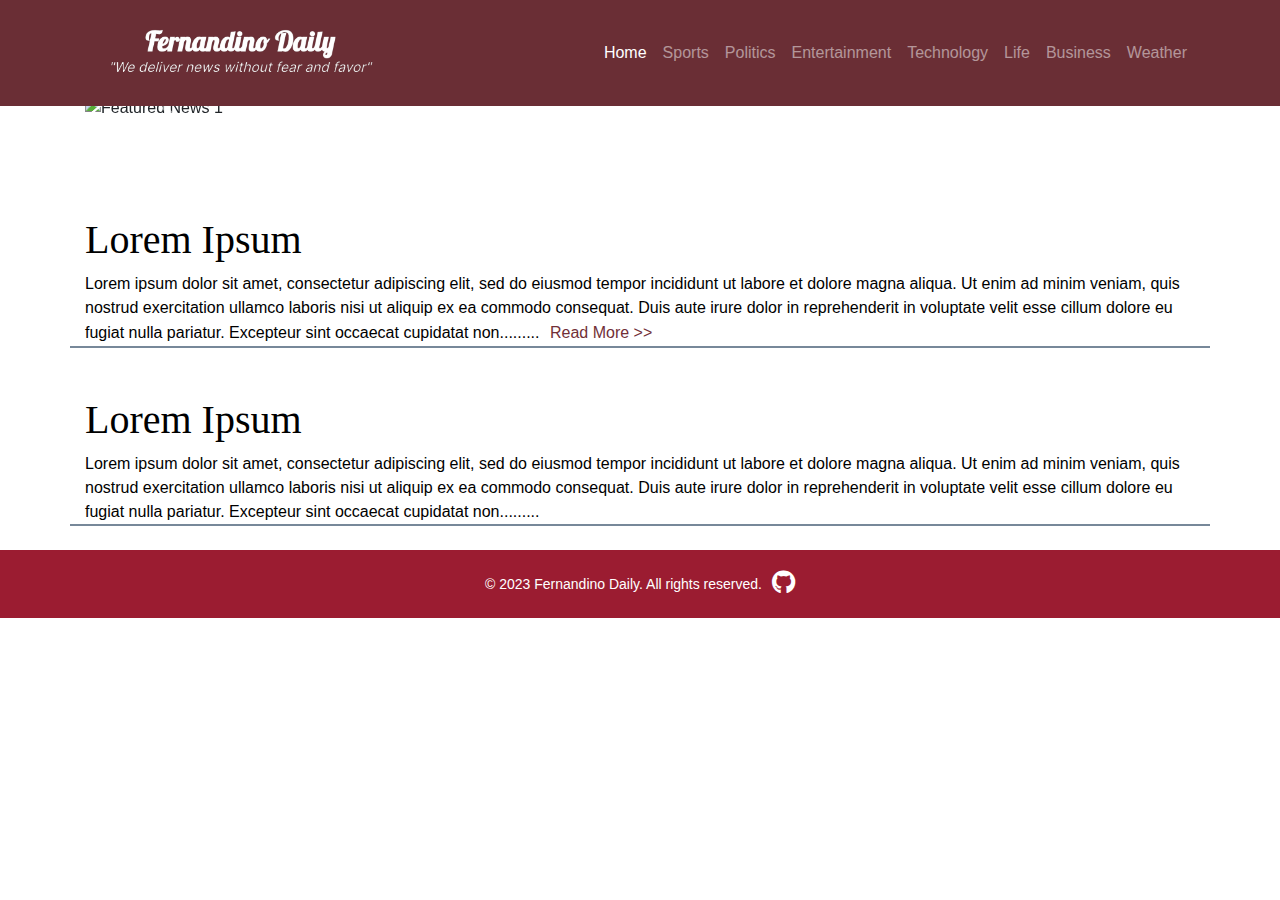
==== index.html @ 5746e32a "Add files via upload" ====
<!--ReadMe
Instructions to Developers: Replace "#" in href with corresponding links, Do not change anything beyond body tag unless you were instructed

Your Lead Developer: janandrei-->
<!--ReadMe
Instructions to Developers: Replace "#" in href with corresponding links, Do not change anything beyond body tag unless you were instructed

Your Lead Developer: janandrei-->
<!DOCTYPE html>
<html lang="en">
<head>
  <meta charset="UTF-8">
  <meta name="viewport" content="width=device-width, initial-scale=1">
  <title>Fernandino Daily</title>
  <!-- Bootstrap CSS -->
  <link rel="stylesheet" href="https://cdn.jsdelivr.net/npm/bootstrap@4.6.2/dist/css/bootstrap.min.css">
  <script src="https://cdn.jsdelivr.net/npm/jquery@3.7.1/dist/jquery.slim.min.js"></script>
  <script src="https://cdn.jsdelivr.net/npm/popper.js@1.16.1/dist/umd/popper.min.js"></script>
  <script src="https://cdn.jsdelivr.net/npm/bootstrap@4.6.2/dist/js/bootstrap.bundle.min.js"></script>  <!-- External CSS -->
  <link rel="stylesheet" href="styles.css">
  <!--Ito yung mga fonts and icons-->
  <script src="404.js"></script>
  <link rel="stylesheet" href="https://cdnjs.cloudflare.com/ajax/libs/font-awesome/5.15.1/css/all.min.css">
  <link href='https://tools-static.wmflabs.org/fontcdn/css?family=Open+Sans' rel='stylesheet' type='text/css'>
</head>
<body>

<!-- Navbar -->
<nav class="navbar navbar-expand-lg navbar-dark fixed-top">
  <div class="container">
    <!-- Logo -->
    <img class="navbar-brand" src="logo.png">
    
    <!-- Yumburger menu for mobile view (Singhot-sarap Yumburger)-->
    <button class="navbar-toggler" type="button" data-toggle="collapse" data-target="#navbarNav" aria-controls="navbarNav" aria-expanded="false" aria-label="Toggle navigation">
      <span class="navbar-toggler-icon"></span>
    </button>
    <!-- Navigation links -->
    <div class="collapse navbar-collapse" id="navbarNav">
      <ul class="navbar-nav ml-auto">
        <li>
            <li class="nav-item active">
          <a class="nav-link" href="#">Home</a>
        </li>
        </li>
        <li>
          <a class="nav-link" href="sports.html">Sports</a>
        </li>
        <li class="nav-item">
          <a class="nav-link" href="politics.html">Politics</a>
        </li>
        <!-- Add more navigation links as needed (Yung lumilitaw sa taas, basta yon)-->
        <li class="nav-item">
          <a class="nav-link" href="ent.html">Entertainment</a>
        </li>
        <li class="nav-item">
          <a class="nav-link" href="tech.html">Technology</a>
        </li>
        <li class="nav-item">
          <a class="nav-link" href="life.html">Life</a>
        </li>
        <li class="nav-item">
          <a class="nav-link" href="buss.html">Business</a>
        </li>
        <li class="nav-item">
          <a class="nav-link" href="weather.html">Weather</a>
        </li>
      </ul>
    </div>
  </div>
</nav>
<br>
<br>
<noscript>
<!-- JavaScript Warning ("wag mo patayin javascript mo, hindi gagana website ")-->
<div id="js-warning" class="js-warning">
  <p><strong>Warning:</strong> JavaScript is disabled in your browser. This site requires JavaScript for optimal functionality.</p>
</div>
</noscript>
<!-- Featured News Section with Carousel(horsey) -->
<section class="featured-news mt-5">
  <div class="container">
    <div id="featuredCarousel" class="carousel slide" data-ride="carousel">
      <div class="carousel-inner">
        <div class="carousel-item active">
          <img src="Images/samp2.jpg" class="d-block w-100 h-100" alt="Featured News 1">
          <div class="carousel-caption d-none d-md-block">
            <h2>Lorem Ipsum</h2>
            <p>Lorem ipsum dolor sit amet, consectetur adipiscing elit, sed do eiusmod tempor incididunt ut labore et dolore magna aliqua. Ut enim ad minim veniam, quis nostrud exercitation ullamco laboris nisi ut aliquip ex ea commodo consequat. Duis aute irure dolor in reprehenderit in voluptate velit esse cillum dolore eu fugiat nulla pariatur. Excepteur sint occaecat cupidatat non proident, sunt in culpa qui officia deserunt mollit anim id est laborum.</p>
            <a href="#" class="btn btn-primary">Read More</a>
          </div>
          <!-- Text for Mobile View -->
          <div class="d-block d-sm-none text-mobile">
          <a href="#">
            <h2>Featured News 1</h2>
          </a>
          </div>
        </div>
        <div class="carousel-item">
          <img src="Images/samp1.jpg" class="d-block w-100 h-200" alt="Featured News 2">
          <div class="carousel-caption d-none d-md-block">
            <h2>Lorem Ipsum</h2>
            <p>Lorem ipsum dolor sit amet, consectetur adipiscing elit, sed do eiusmod tempor incididunt ut labore et dolore magna aliqua. Ut enim ad minim veniam, quis nostrud exercitation ullamco laboris nisi ut aliquip ex ea commodo consequat. Duis aute irure dolor in reprehenderit in voluptate velit esse cillum dolore eu fugiat nulla pariatur. Excepteur sint occaecat cupidatat non proident, sunt in culpa qui officia deserunt mollit anim id est laborum..</p>
           
          </div>
          <!-- Text for Mobile View -->
          <div class="d-block d-sm-none text-mobile">
            <a href="#">
            <h2>Featured News 2</h2>
            </a>
          </div>
        </div>
        <!-- Add more carousel items as needed (horsey) -->
      </div>
      
      <a class="carousel-control-prev" href="#featuredCarousel" role="button" data-slide="prev">
        <span class="carousel-control-prev-icon" aria-hidden="true"></span>
        <span class="sr-only">Previous</span>
      </a>
      <a class="carousel-control-next" href="#featuredCarousel" role="button" data-slide="next">
        <span class="carousel-control-next-icon" aria-hidden="true"></span>
        <span class="sr-only">Next</span>
      </a>
    </div>
  </div>
</section>
<br>
<br>

<!-- Content goes here for featured news -->

<div class="container mt-5">
  <a href="#">
  <h1 class="times">Lorem Ipsum</h1>
  <p1>Lorem ipsum dolor sit amet, consectetur adipiscing elit, sed do eiusmod tempor incididunt ut labore et dolore magna aliqua. Ut enim ad minim veniam, quis nostrud exercitation ullamco laboris nisi ut aliquip ex ea commodo consequat. Duis aute irure dolor in reprehenderit in voluptate velit esse cillum dolore eu fugiat nulla pariatur. Excepteur sint occaecat cupidatat non.........</p1>
</a>
  <button
  style="font: size 12pt; background-color: transparent; border: none; color: #722f37;">Read
  More >></button>
</div>

<div class="container mt-5">
  <a href="#">
    <h1 class="times"> Lorem Ipsum </h1>
    <p1>Lorem ipsum dolor sit amet, consectetur adipiscing elit, sed do eiusmod tempor incididunt ut labore et dolore magna aliqua. Ut enim ad minim veniam, quis nostrud exercitation ullamco laboris nisi ut aliquip ex ea commodo consequat. Duis aute irure dolor in reprehenderit in voluptate velit esse cillum dolore eu fugiat nulla pariatur. Excepteur sint occaecat cupidatat non.........</p1>
  </a>
</div>

<br>
<footer>
  <div class="footer-content">
    <p class="footer-text">&copy; 2023 Fernandino Daily. All rights reserved.</p>
    <!-- GitHub icon with link -->
    <a href="https://github.com/janandreiiii/fe-2" target="_blank">
      <i class="fab fa-github github-icon"></i>
    </a>
  </div>
</footer>

</body>
</html>
---- styles.css ----
/* styles.css */

body {
  font-family: 'Open Sans', sans-serif;
}

/* Navbar styling */
nav.navbar {
  background-color: #6A2E35; /* Dark background color */
}

nav.navbar a.navbar-brand,
nav.navbar a.nav-link {
  color: #ffffff; /* White text color for the brand and links */
}

/* Media query for mobile view */
@media (max-width: 767px) {
  /* Push the content down to make room for the fixed navbar */
  body {
    padding-top: 56px;
  }

  /* Move the burger menu to the left */
  button.navbar-toggler {
    order: -1;
  }

  /* Style the burger menu icon */
  button.navbar-toggler span.icon-bar {
    background-color: #ffffff; /* White color for the burger menu icon bars */
  }
}

a {
  color: black;
}

img.carousel {
  width: 10px;
}

a.btn.btn-primary {
  background-color: #6A2E35;
  border: none;
}

div.container.mt-5 {
  border-bottom: 2px solid lightslategray;
}

h1.times {
  font-family: 'Times New Roman', Times, serif;
}

.navbar-brand {
  max-width: 300px; /* Adjust based on your preference */
  width: 100%;
  height: auto; /* Maintain aspect ratio */
}

a.navbar-toggler {
  order: -1;
}

.js-warning {
  display: none;
  background-color: #f8d7da;
  border: 1px solid #f5c6cb;
  color: #721c24;
  padding: 10px;
  margin-top: 20px;
  border-radius: 5px;
  text-align: center;
}

/* Footer styles */
footer {
  background-color: #9b1c31;
  color: #ffffff;
  text-align: inherit;
  padding: 20px 0;
}

.footer-content {
  display: flex;
  justify-content: center;
  align-items: center;
}

.footer-text {
  margin: 0;
  font-size: 14px;
}

/* GitHub icon styles */
.github-icon {
  font-size: 24px;
  color: #ffffff;
  margin-left: 10px;
}

p6.date {
  color: grey;
  font-size: small;
}
h2.times {
  font-family: 'Times New Roman', Times, serif;
}
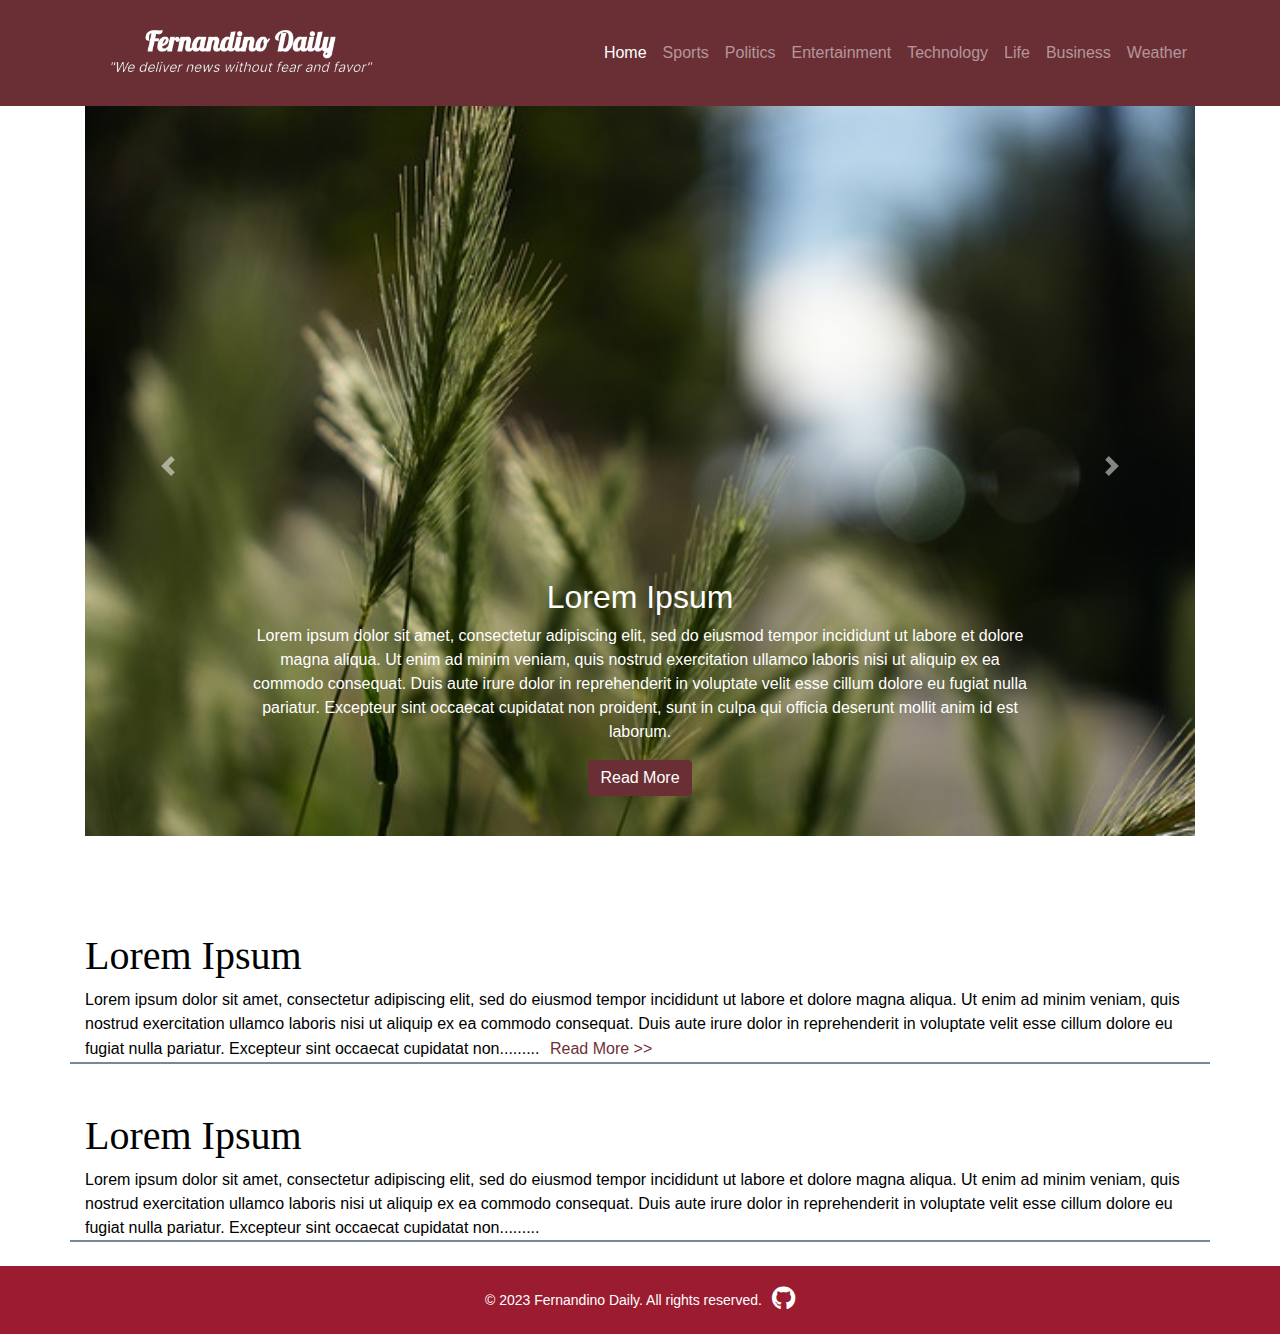
==== commit fbabdaee: "Update index.html" ====
--- a/index.html
+++ b/index.html
@@ -100,8 +100,9 @@
           <img src="Images/samp1.jpg" class="d-block w-100 h-200" alt="Featured News 2">
           <div class="carousel-caption d-none d-md-block">
             <h2>Lorem Ipsum</h2>
+
             <p>Lorem ipsum dolor sit amet, consectetur adipiscing elit, sed do eiusmod tempor incididunt ut labore et dolore magna aliqua. Ut enim ad minim veniam, quis nostrud exercitation ullamco laboris nisi ut aliquip ex ea commodo consequat. Duis aute irure dolor in reprehenderit in voluptate velit esse cillum dolore eu fugiat nulla pariatur. Excepteur sint occaecat cupidatat non proident, sunt in culpa qui officia deserunt mollit anim id est laborum..</p>
-           
+             <a href="#" class="btn btn-primary">Read More</a>
           </div>
           <!-- Text for Mobile View -->
           <div class="d-block d-sm-none text-mobile">
@@ -160,3 +161,4 @@
 </body>
 </html>
 
+<!--yey-->
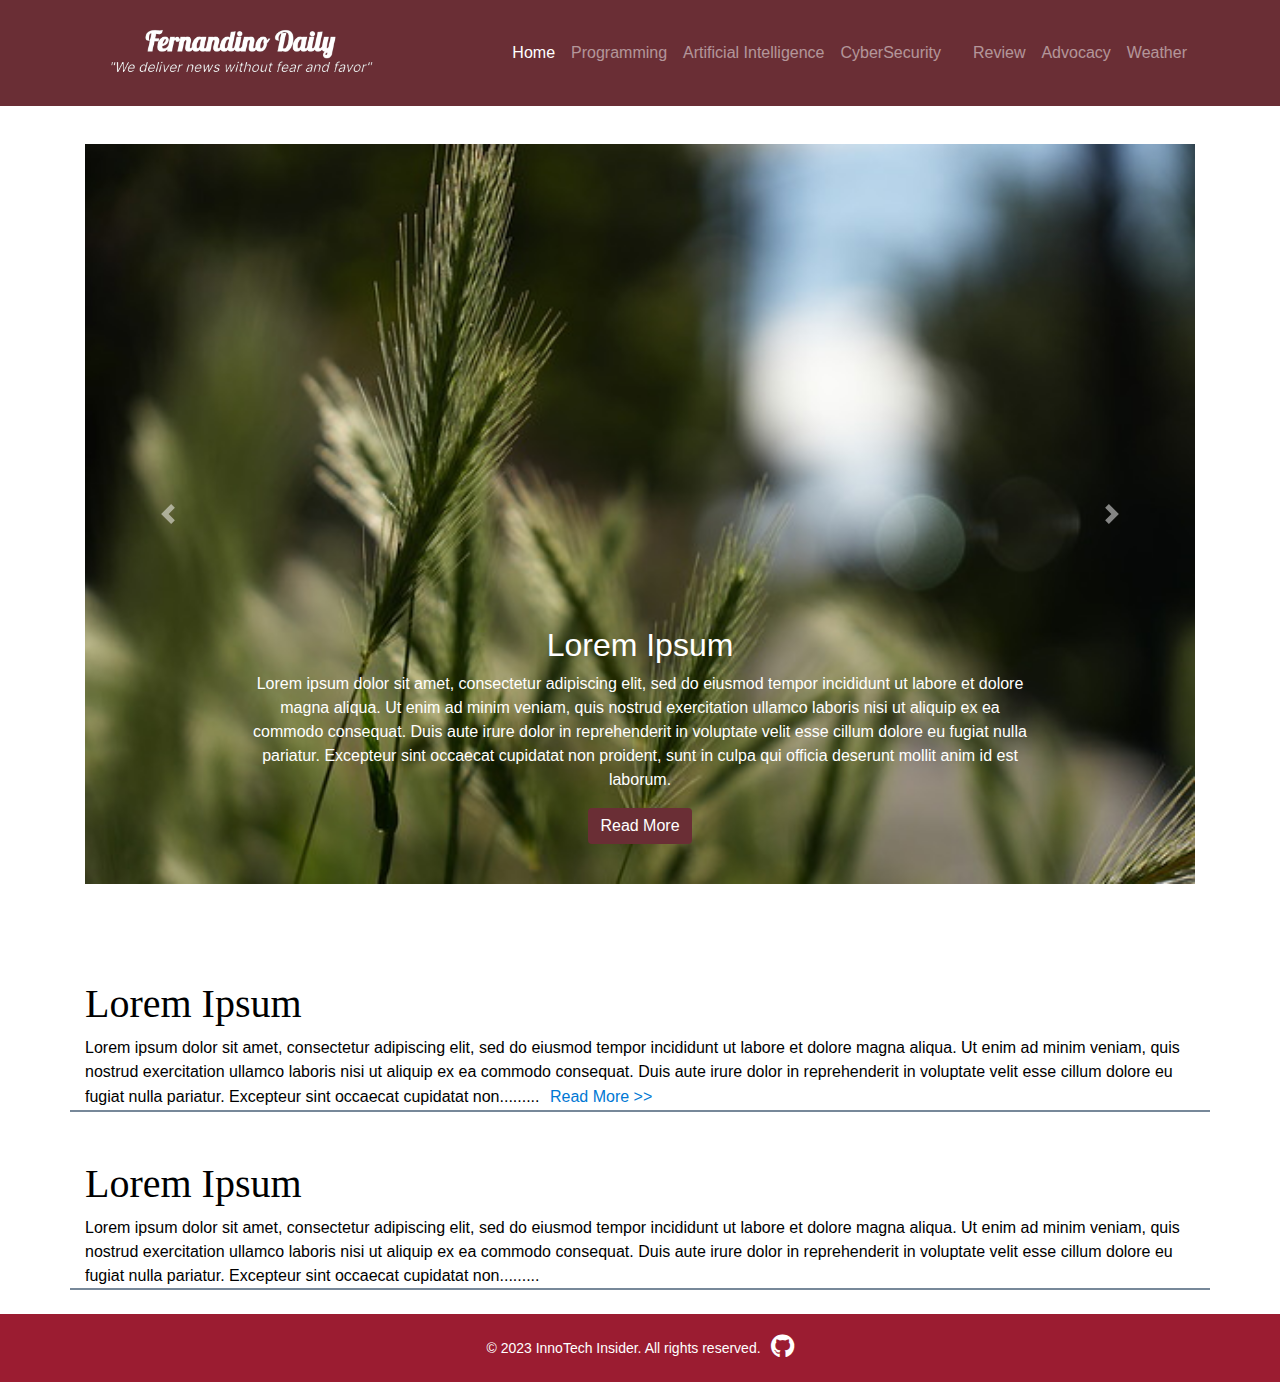
==== commit be1b1d37: "Update index.html" ====
--- a/index.html
+++ b/index.html
@@ -1,4 +1,4 @@
-<!--ReadMe
+<!--Readme
 Instructions to Developers: Replace "#" in href with corresponding links, Do not change anything beyond body tag unless you were instructed
 
 Your Lead Developer: janandrei-->
@@ -11,7 +11,10 @@
 <head>
   <meta charset="UTF-8">
   <meta name="viewport" content="width=device-width, initial-scale=1">
-  <title>Fernandino Daily</title>
+  <title>InnoTech Insider</title>
+  <!--Analytics-->
+  <script defer src="https://eu.umami.is/script.js" data-website-id="1a268d84-4e86-417c-acbb-5691f0dd254f"></script>
+  <!-- Cloudflare Web Analytics --><script defer src='https://static.cloudflareinsights.com/beacon.min.js' data-cf-beacon='{"token": "e890afbc503845f3869df7a8e48b1482"}'></script><!-- End Cloudflare Web Analytics -->
   <!-- Bootstrap CSS -->
   <link rel="stylesheet" href="https://cdn.jsdelivr.net/npm/bootstrap@4.6.2/dist/css/bootstrap.min.css">
   <script src="https://cdn.jsdelivr.net/npm/jquery@3.7.1/dist/jquery.slim.min.js"></script>
@@ -24,13 +27,11 @@
   <link href='https://tools-static.wmflabs.org/fontcdn/css?family=Open+Sans' rel='stylesheet' type='text/css'>
 </head>
 <body>
-
 <!-- Navbar -->
 <nav class="navbar navbar-expand-lg navbar-dark fixed-top">
   <div class="container">
     <!-- Logo -->
     <img class="navbar-brand" src="logo.png">
-    
     <!-- Yumburger menu for mobile view (Singhot-sarap Yumburger)-->
     <button class="navbar-toggler" type="button" data-toggle="collapse" data-target="#navbarNav" aria-controls="navbarNav" aria-expanded="false" aria-label="Toggle navigation">
       <span class="navbar-toggler-icon"></span>
@@ -40,27 +41,27 @@
       <ul class="navbar-nav ml-auto">
         <li>
             <li class="nav-item active">
-          <a class="nav-link" href="#">Home</a>
+          <a class="nav-link" href="index.html">Home</a>
         </li>
         </li>
         <li>
-          <a class="nav-link" href="sports.html">Sports</a>
+          <a class="nav-link" href="programming.html">Programming</a>
         </li>
         <li class="nav-item">
-          <a class="nav-link" href="politics.html">Politics</a>
+          <a class="nav-link" href="ai.html">Artificial Intelligence</a>
         </li>
         <!-- Add more navigation links as needed (Yung lumilitaw sa taas, basta yon)-->
         <li class="nav-item">
-          <a class="nav-link" href="ent.html">Entertainment</a>
+          <a class="nav-link" href="cybersecurity.html">CyberSecurity</a>
         </li>
         <li class="nav-item">
-          <a class="nav-link" href="tech.html">Technology</a>
+          <a class="nav-link" href="gear.html"Gear></a>
         </li>
         <li class="nav-item">
-          <a class="nav-link" href="life.html">Life</a>
+          <a class="nav-link" href="review.html">Review</a>
         </li>
         <li class="nav-item">
-          <a class="nav-link" href="buss.html">Business</a>
+          <a class="nav-link" href="advocacy.html">Advocacy</a>
         </li>
         <li class="nav-item">
           <a class="nav-link" href="weather.html">Weather</a>
@@ -72,11 +73,12 @@
 <br>
 <br>
 <noscript>
-<!-- JavaScript Warning ("wag mo patayin javascript mo, hindi gagana website ")-->
-<div id="js-warning" class="js-warning">
-  <p><strong>Warning:</strong> JavaScript is disabled in your browser. This site requires JavaScript for optimal functionality.</p>
-</div>
-</noscript>
+<!-- JavaScript Warning (it's like "wag mo patayin javascript mo, hindi gagana website ") Depracated-->
+<div id="js-disabled-warning">
+  <i class="fas fa-exclamation-triangle"></i> JavaScript is disabled in your browser. Please enable it to continue.
+</div></noscript>
+<br>
+<br>
 <!-- Featured News Section with Carousel(horsey) -->
 <section class="featured-news mt-5">
   <div class="container">
@@ -136,7 +138,7 @@
   <p1>Lorem ipsum dolor sit amet, consectetur adipiscing elit, sed do eiusmod tempor incididunt ut labore et dolore magna aliqua. Ut enim ad minim veniam, quis nostrud exercitation ullamco laboris nisi ut aliquip ex ea commodo consequat. Duis aute irure dolor in reprehenderit in voluptate velit esse cillum dolore eu fugiat nulla pariatur. Excepteur sint occaecat cupidatat non.........</p1>
 </a>
   <button
-  style="font: size 12pt; background-color: transparent; border: none; color: #722f37;">Read
+  style="font: size 12pt; background-color: transparent; border: none; color: #0078D4;">Read
   More >></button>
 </div>
 
@@ -150,15 +152,13 @@
 <br>
 <footer>
   <div class="footer-content">
-    <p class="footer-text">&copy; 2023 Fernandino Daily. All rights reserved.</p>
+    <p class="footer-text">&copy; 2023 InnoTech Insider. All rights reserved.</p>
     <!-- GitHub icon with link -->
-    <a href="https://github.com/janandreiiii/fe-2" target="_blank">
+    <a href="https://github.com/janandreiiii/CompProg2" target="_blank">
       <i class="fab fa-github github-icon"></i>
     </a>
   </div>
 </footer>
-
 </body>
 </html>
 
-<!--yey-->
